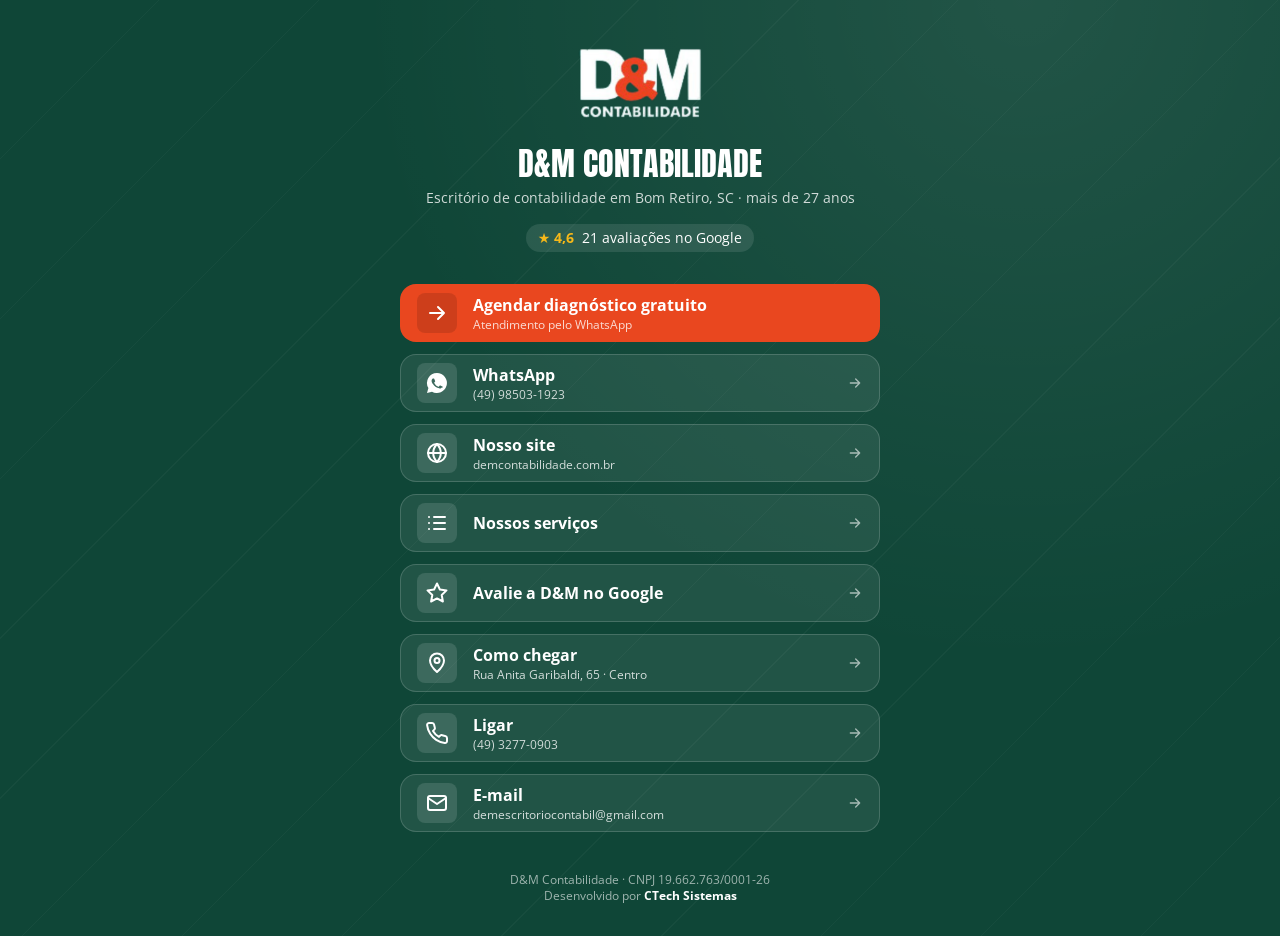
==== links/index.html @ 8e5ded23 "Adiciona endpoints para integração com Instagram e renovação de token; cria arquivos de configuração" ====
<!DOCTYPE html>
<html lang="pt-BR">
<head>
<meta charset="UTF-8">
<meta name="viewport" content="width=device-width, initial-scale=1.0">
<title>D&amp;M Contabilidade | Links</title>
<meta name="description" content="Links da D&amp;M Contabilidade, escritório de contabilidade em Bom Retiro, SC: WhatsApp, site, avaliações e localização.">
<link rel="canonical" href="https://www.demcontabilidade.com.br/links/">
<link rel="icon" type="image/png" href="/img/logo-dm.png">
<meta name="theme-color" content="#0f4637">
<script>
/* mesmos temas mensais do site */
(function(){
  var T={9:'amarelo',10:'rosa',11:'azul'},C={amarelo:'#0f4637',rosa:'#6b1842',azul:'#0f3460'};
  var q=new URLSearchParams(location.search).get('tema'),t=q||T[new Date().getMonth()+1]||'padrao';
  document.documentElement.setAttribute('data-tema',t);
  if(C[t])document.querySelector('meta[name="theme-color"]').setAttribute('content',C[t]);
  window.LOGO_TEMA=C[t]?'/img/logo-dm-'+t+'.png':null;
})();
</script>
<link rel="preconnect" href="https://fonts.googleapis.com">
<link rel="preconnect" href="https://fonts.gstatic.com" crossorigin>
<link href="https://fonts.googleapis.com/css2?family=Anton&family=Open+Sans:wght@400;700&display=swap" rel="stylesheet">
<style>
/* base 8/4 px · coluna única centralizada (4 colunas no celular) */
:root{--verde:#0f4637;--verde-3:#072a21;--laranja:#e9471f;--sobre:#fff;--r:16px}
html[data-tema="rosa"]{--verde:#6b1842;--verde-3:#3b0c24;--laranja:#e5458a}
html[data-tema="azul"]{--verde:#0f3460;--verde-3:#061b35;--laranja:#2f7de1}
html[data-tema="amarelo"]{--laranja:#f6c419;--sobre:#1f1a0a}
*{box-sizing:border-box;margin:0;padding:0}
body{min-height:100vh;font-family:"Open Sans",system-ui,sans-serif;font-size:16px;line-height:24px;color:#fff;background:var(--verde);
  background-image:radial-gradient(circle at 80% 0%,rgba(255,255,255,.08),transparent 48%),repeating-linear-gradient(135deg,transparent 0 112px,rgba(255,255,255,.03) 112px 113px);
  display:flex;justify-content:center;padding:48px 16px 32px;-webkit-font-smoothing:antialiased}
a{color:inherit;text-decoration:none}
.box{width:100%;max-width:480px;display:flex;flex-direction:column;align-items:center}
.logo{height:72px;width:auto}
h1{font-family:"Anton",Impact,sans-serif;font-weight:400;text-transform:uppercase;font-size:32px;line-height:40px;margin-top:24px;text-align:center}
.sub{margin-top:4px;font-size:14px;line-height:20px;color:rgba(255,255,255,.8);text-align:center}
.aviso{display:none;width:100%;margin-top:24px;padding:12px 16px;border-radius:12px;background:var(--laranja);color:var(--sobre);font-size:14px;line-height:20px;font-weight:700;text-align:center}
.aviso.on{display:block}
.links{width:100%;display:grid;gap:12px;margin-top:32px;list-style:none}
.link{display:flex;align-items:center;gap:16px;min-height:56px;padding:8px 16px;border-radius:var(--r);background:rgba(255,255,255,.08);border:1px solid rgba(255,255,255,.16);font-weight:700;transition:transform .2s,background .2s}
.link:hover{background:rgba(255,255,255,.14);transform:translateY(-2px)}
.link:focus-visible{outline:2px solid #fff;outline-offset:4px}
.link .ic{width:40px;height:40px;border-radius:8px;display:grid;place-items:center;background:rgba(255,255,255,.12);flex:none}
.link .seta{margin-left:auto;opacity:.6}
.link.destaque{background:var(--laranja);color:var(--sobre);border-color:transparent}
.link.destaque .ic{background:rgba(0,0,0,.12)}
.link small{display:block;font-weight:400;font-size:12px;line-height:16px;opacity:.8}
.i{width:24px;height:24px;fill:none;stroke:currentColor;stroke-width:2px;stroke-linecap:round;stroke-linejoin:round}
.i.cheio{fill:currentColor;stroke:none}
.i.peq{width:16px;height:16px}
.nota{display:inline-flex;align-items:center;gap:8px;margin-top:16px;padding:4px 12px;border-radius:999px;background:rgba(255,255,255,.1);font-size:14px;line-height:20px}
.nota b{color:#f6b819}
footer{margin-top:40px;font-size:12px;line-height:16px;color:rgba(255,255,255,.6);text-align:center}
footer a{color:#fff;font-weight:700}
</style>
</head>
<body>
<svg width="0" height="0" style="position:absolute" aria-hidden="true"><defs>
  <symbol id="whats" viewBox="0 0 24 24"><path d="M12 2a10 10 0 00-8.6 15.1L2 22l5-1.3A10 10 0 1012 2zm5.3 14.1c-.2.6-1.3 1.2-1.8 1.3-.5.1-1 .1-3.2-.7-2.7-1.1-4.4-3.8-4.6-4-.1-.2-1.1-1.4-1.1-2.7s.7-1.9.9-2.2c.2-.3.5-.3.7-.3h.5c.2 0 .4 0 .6.5l.8 2c.1.2.1.4 0 .5l-.4.6-.4.4c-.1.2-.3.3-.1.6.2.3.8 1.3 1.7 2.1 1.2 1 2.1 1.3 2.4 1.5.3.1.5.1.6-.1l.9-1c.2-.3.4-.2.6-.1l1.9.9c.3.1.5.2.5.3.1.2.1.7-.1 1.3z"/></symbol>
  <symbol id="seta" viewBox="0 0 24 24"><path d="M5 12h14M13 6l6 6-6 6"/></symbol>
  <symbol id="globo" viewBox="0 0 24 24"><circle cx="12" cy="12" r="9"/><path d="M3 12h18M12 3c2.5 2.7 3.8 5.7 3.8 9s-1.3 6.3-3.8 9c-2.5-2.7-3.8-5.7-3.8-9S9.5 5.7 12 3z"/></symbol>
  <symbol id="lista" viewBox="0 0 24 24"><path d="M9 6h11M9 12h11M9 18h11M4 6h.01M4 12h.01M4 18h.01"/></symbol>
  <symbol id="estrela" viewBox="0 0 24 24"><path d="M12 2.5l2.9 6 6.6.9-4.8 4.6 1.2 6.5L12 17.4l-5.9 3.1 1.2-6.5L2.5 9.4l6.6-.9z"/></symbol>
  <symbol id="pin" viewBox="0 0 24 24"><path d="M12 21s-7-6.2-7-11.5a7 7 0 0114 0C19 14.8 12 21 12 21z"/><circle cx="12" cy="9.5" r="2.5"/></symbol>
  <symbol id="tel" viewBox="0 0 24 24"><path d="M22 16.9v3a2 2 0 01-2.2 2 19.8 19.8 0 01-8.6-3.1 19.5 19.5 0 01-6-6A19.8 19.8 0 012.1 4.2 2 2 0 014.1 2h3a2 2 0 012 1.7c.1.9.4 1.9.7 2.8a2 2 0 01-.5 2.1L8 9.9a16 16 0 006 6l1.3-1.3a2 2 0 012.1-.4c.9.3 1.8.6 2.8.7a2 2 0 011.7 2z"/></symbol>
  <symbol id="email" viewBox="0 0 24 24"><rect x="3" y="5" width="18" height="14" rx="2"/><path d="M3 7l9 6 9-6"/></symbol>
</defs></svg>

<main class="box">
  <img class="logo" src="/img/logo-dm.png" alt="D&amp;M Contabilidade">
  <h1>D&amp;M Contabilidade</h1>
  <p class="sub">Escritório de contabilidade em Bom Retiro, SC · mais de <span id="anos">27</span> anos</p>
  <a class="nota" href="https://www.google.com/maps/place/D%26M+Contabilidade/@-27.7965904,-49.4924894,17z/data=!4m6!3m5!1s0x9520659536e1f187:0x4e4851db757cfee0!8m2!3d-27.7965904!4d-49.4924894!16s%2Fg%2F11js3b00mc" target="_blank" rel="noopener"><b>★ 4,6</b> 21 avaliações no Google</a>

  <p class="aviso" id="aviso" role="note"></p>

  <ul class="links">
    <li><a class="link destaque" href="https://wa.me/5549985031923?text=Ol%C3%A1!%20Vim%20pelo%20Instagram%20e%20gostaria%20de%20agendar%20um%20diagn%C3%B3stico%20gratuito." target="_blank" rel="noopener"><span class="ic"><svg class="i"><use href="#seta"/></svg></span><span>Agendar diagnóstico gratuito<small>Atendimento pelo WhatsApp</small></span></a></li>
    <li><a class="link" href="https://wa.me/5549985031923?text=Ol%C3%A1!%20Vim%20pelo%20Instagram." target="_blank" rel="noopener"><span class="ic"><svg class="i cheio"><use href="#whats"/></svg></span><span>WhatsApp<small>(49) 98503-1923</small></span><svg class="i peq seta"><use href="#seta"/></svg></a></li>
    <li><a class="link" href="/"><span class="ic"><svg class="i"><use href="#globo"/></svg></span><span>Nosso site<small>demcontabilidade.com.br</small></span><svg class="i peq seta"><use href="#seta"/></svg></a></li>
    <li><a class="link" href="/#servicos"><span class="ic"><svg class="i"><use href="#lista"/></svg></span><span>Nossos serviços</span><svg class="i peq seta"><use href="#seta"/></svg></a></li>
    <li><a class="link" id="avaliar" href="https://www.google.com/maps/place/D%26M+Contabilidade/@-27.7965904,-49.4924894,17z/data=!4m6!3m5!1s0x9520659536e1f187:0x4e4851db757cfee0!8m2!3d-27.7965904!4d-49.4924894!16s%2Fg%2F11js3b00mc" target="_blank" rel="noopener"><span class="ic"><svg class="i"><use href="#estrela"/></svg></span><span>Avalie a D&amp;M no Google</span><svg class="i peq seta"><use href="#seta"/></svg></a></li>
    <li><a class="link" href="https://www.google.com/maps/dir/?api=1&destination=D%26M+Contabilidade+Rua+Anita+Garibaldi+65+Bom+Retiro+SC" target="_blank" rel="noopener"><span class="ic"><svg class="i"><use href="#pin"/></svg></span><span>Como chegar<small>Rua Anita Garibaldi, 65 · Centro</small></span><svg class="i peq seta"><use href="#seta"/></svg></a></li>
    <li><a class="link" href="tel:+554932770903"><span class="ic"><svg class="i"><use href="#tel"/></svg></span><span>Ligar<small>(49) 3277-0903</small></span><svg class="i peq seta"><use href="#seta"/></svg></a></li>
    <li><a class="link" href="mailto:demescritoriocontabil@gmail.com"><span class="ic"><svg class="i"><use href="#email"/></svg></span><span>E-mail<small>demescritoriocontabil@gmail.com</small></span><svg class="i peq seta"><use href="#seta"/></svg></a></li>
  </ul>

  <footer>D&amp;M Contabilidade · CNPJ 19.662.763/0001-26<br>Desenvolvido por <a href="/">CTech Sistemas</a></footer>
</main>

<script>
if(window.LOGO_TEMA){var lg=document.querySelector('.logo'),im=new Image();im.onload=function(){lg.src=LOGO_TEMA};im.src=LOGO_TEMA;}
/* anos de experiência: 27 em 2026, +1 a cada maio */
(function(){var h=new Date(),a=27+(h.getFullYear()-2026)-((h.getMonth()+1)<5?1:0);document.getElementById('anos').textContent=Math.max(27,a);})();
/* mesmo aviso do site (avisos.json) */
fetch('/avisos.json',{cache:'no-store'}).then(function(r){return r.ok?r.json():[]}).then(function(l){
  var hj=new Date().toISOString().slice(0,10);
  var a=(l||[]).find(function(x){return x&&x.texto&&(!x.inicio||x.inicio<=hj)&&(!x.fim||x.fim>=hj)});
  if(a){var e=document.getElementById('aviso');e.textContent=a.texto;e.classList.add('on');}
}).catch(function(){});
</script>
</body>
</html>
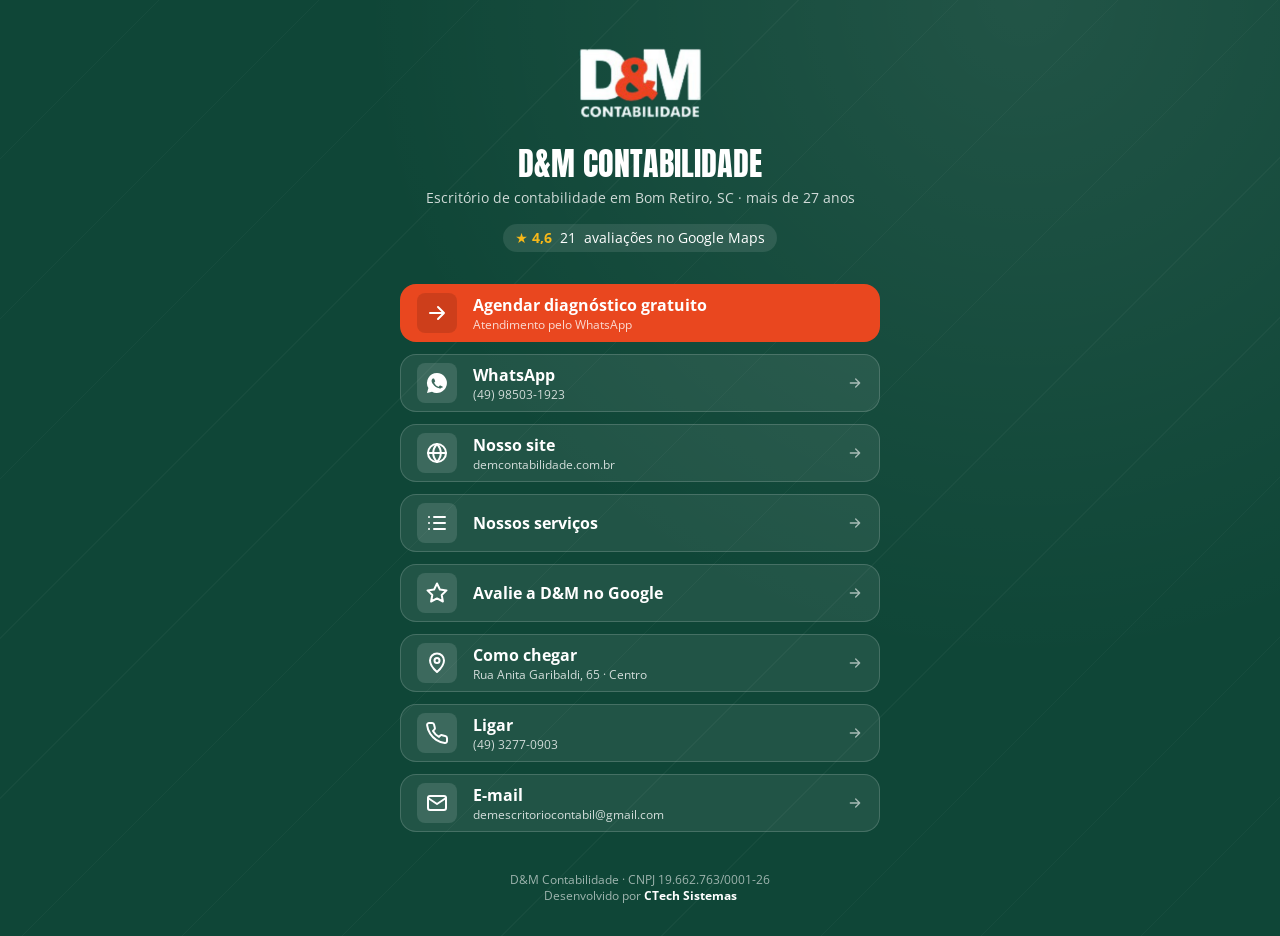
==== commit e4047ced: "feat: add monthly themes and corresponding styles - Introduced a new CSS file for link styles with r" ====
--- a/links/index.html
+++ b/links/index.html
@@ -8,53 +8,11 @@
 <link rel="canonical" href="https://www.demcontabilidade.com.br/links/">
 <link rel="icon" type="image/png" href="/img/logo-dm.png">
 <meta name="theme-color" content="#0f4637">
-<script>
-/* mesmos temas mensais do site */
-(function(){
-  var T={9:'amarelo',10:'rosa',11:'azul'},C={amarelo:'#0f4637',rosa:'#6b1842',azul:'#0f3460'};
-  var q=new URLSearchParams(location.search).get('tema'),t=q||T[new Date().getMonth()+1]||'padrao';
-  document.documentElement.setAttribute('data-tema',t);
-  if(C[t])document.querySelector('meta[name="theme-color"]').setAttribute('content',C[t]);
-  window.LOGO_TEMA=C[t]?'/img/logo-dm-'+t+'.png':null;
-})();
-</script>
+<script src="/js/links-tema.js"></script>
 <link rel="preconnect" href="https://fonts.googleapis.com">
 <link rel="preconnect" href="https://fonts.gstatic.com" crossorigin>
 <link href="https://fonts.googleapis.com/css2?family=Anton&family=Open+Sans:wght@400;700&display=swap" rel="stylesheet">
-<style>
-/* base 8/4 px · coluna única centralizada (4 colunas no celular) */
-:root{--verde:#0f4637;--verde-3:#072a21;--laranja:#e9471f;--sobre:#fff;--r:16px}
-html[data-tema="rosa"]{--verde:#6b1842;--verde-3:#3b0c24;--laranja:#e5458a}
-html[data-tema="azul"]{--verde:#0f3460;--verde-3:#061b35;--laranja:#2f7de1}
-html[data-tema="amarelo"]{--laranja:#f6c419;--sobre:#1f1a0a}
-*{box-sizing:border-box;margin:0;padding:0}
-body{min-height:100vh;font-family:"Open Sans",system-ui,sans-serif;font-size:16px;line-height:24px;color:#fff;background:var(--verde);
-  background-image:radial-gradient(circle at 80% 0%,rgba(255,255,255,.08),transparent 48%),repeating-linear-gradient(135deg,transparent 0 112px,rgba(255,255,255,.03) 112px 113px);
-  display:flex;justify-content:center;padding:48px 16px 32px;-webkit-font-smoothing:antialiased}
-a{color:inherit;text-decoration:none}
-.box{width:100%;max-width:480px;display:flex;flex-direction:column;align-items:center}
-.logo{height:72px;width:auto}
-h1{font-family:"Anton",Impact,sans-serif;font-weight:400;text-transform:uppercase;font-size:32px;line-height:40px;margin-top:24px;text-align:center}
-.sub{margin-top:4px;font-size:14px;line-height:20px;color:rgba(255,255,255,.8);text-align:center}
-.aviso{display:none;width:100%;margin-top:24px;padding:12px 16px;border-radius:12px;background:var(--laranja);color:var(--sobre);font-size:14px;line-height:20px;font-weight:700;text-align:center}
-.aviso.on{display:block}
-.links{width:100%;display:grid;gap:12px;margin-top:32px;list-style:none}
-.link{display:flex;align-items:center;gap:16px;min-height:56px;padding:8px 16px;border-radius:var(--r);background:rgba(255,255,255,.08);border:1px solid rgba(255,255,255,.16);font-weight:700;transition:transform .2s,background .2s}
-.link:hover{background:rgba(255,255,255,.14);transform:translateY(-2px)}
-.link:focus-visible{outline:2px solid #fff;outline-offset:4px}
-.link .ic{width:40px;height:40px;border-radius:8px;display:grid;place-items:center;background:rgba(255,255,255,.12);flex:none}
-.link .seta{margin-left:auto;opacity:.6}
-.link.destaque{background:var(--laranja);color:var(--sobre);border-color:transparent}
-.link.destaque .ic{background:rgba(0,0,0,.12)}
-.link small{display:block;font-weight:400;font-size:12px;line-height:16px;opacity:.8}
-.i{width:24px;height:24px;fill:none;stroke:currentColor;stroke-width:2px;stroke-linecap:round;stroke-linejoin:round}
-.i.cheio{fill:currentColor;stroke:none}
-.i.peq{width:16px;height:16px}
-.nota{display:inline-flex;align-items:center;gap:8px;margin-top:16px;padding:4px 12px;border-radius:999px;background:rgba(255,255,255,.1);font-size:14px;line-height:20px}
-.nota b{color:#f6b819}
-footer{margin-top:40px;font-size:12px;line-height:16px;color:rgba(255,255,255,.6);text-align:center}
-footer a{color:#fff;font-weight:700}
-</style>
+<link rel="stylesheet" href="/css/links.css">
 </head>
 <body>
 <svg width="0" height="0" style="position:absolute" aria-hidden="true"><defs>
@@ -72,7 +30,7 @@
   <img class="logo" src="/img/logo-dm.png" alt="D&amp;M Contabilidade">
   <h1>D&amp;M Contabilidade</h1>
   <p class="sub">Escritório de contabilidade em Bom Retiro, SC · mais de <span id="anos">27</span> anos</p>
-  <a class="nota" href="https://www.google.com/maps/place/D%26M+Contabilidade/@-27.7965904,-49.4924894,17z/data=!4m6!3m5!1s0x9520659536e1f187:0x4e4851db757cfee0!8m2!3d-27.7965904!4d-49.4924894!16s%2Fg%2F11js3b00mc" target="_blank" rel="noopener"><b>★ 4,6</b> 21 avaliações no Google</a>
+  <a class="nota" id="nota" href="https://www.google.com/maps/place/D%26M+Contabilidade/@-27.7965904,-49.4924894,17z/data=!4m6!3m5!1s0x9520659536e1f187:0x4e4851db757cfee0!8m2!3d-27.7965904!4d-49.4924894!16s%2Fg%2F11js3b00mc" target="_blank" rel="noopener"><b>★ <span id="notaV">4,6</span></b> <span id="notaT">21</span> avaliações no Google Maps</a>
 
   <p class="aviso" id="aviso" role="note"></p>
 
@@ -90,16 +48,6 @@
   <footer>D&amp;M Contabilidade · CNPJ 19.662.763/0001-26<br>Desenvolvido por <a href="/">CTech Sistemas</a></footer>
 </main>
 
-<script>
-if(window.LOGO_TEMA){var lg=document.querySelector('.logo'),im=new Image();im.onload=function(){lg.src=LOGO_TEMA};im.src=LOGO_TEMA;}
-/* anos de experiência: 27 em 2026, +1 a cada maio */
-(function(){var h=new Date(),a=27+(h.getFullYear()-2026)-((h.getMonth()+1)<5?1:0);document.getElementById('anos').textContent=Math.max(27,a);})();
-/* mesmo aviso do site (avisos.json) */
-fetch('/avisos.json',{cache:'no-store'}).then(function(r){return r.ok?r.json():[]}).then(function(l){
-  var hj=new Date().toISOString().slice(0,10);
-  var a=(l||[]).find(function(x){return x&&x.texto&&(!x.inicio||x.inicio<=hj)&&(!x.fim||x.fim>=hj)});
-  if(a){var e=document.getElementById('aviso');e.textContent=a.texto;e.classList.add('on');}
-}).catch(function(){});
-</script>
+<script src="/js/links.js"></script>
 </body>
 </html>
--- a/css/links.css
+++ b/css/links.css
@@ -0,0 +1,32 @@
+/* base 8/4 px · coluna única centralizada (4 colunas no celular) */
+:root{--verde:#0f4637;--verde-3:#072a21;--laranja:#e9471f;--sobre:#fff;--r:16px}
+html[data-tema="rosa"]{--verde:#6b1842;--verde-3:#3b0c24;--laranja:#e5458a}
+html[data-tema="azul"]{--verde:#0f3460;--verde-3:#061b35;--laranja:#2f7de1}
+html[data-tema="amarelo"]{--laranja:#f6c419;--sobre:#1f1a0a}
+*{box-sizing:border-box;margin:0;padding:0}
+body{min-height:100vh;font-family:"Open Sans",system-ui,sans-serif;font-size:16px;line-height:24px;color:#fff;background:var(--verde);
+  background-image:radial-gradient(circle at 80% 0%,rgba(255,255,255,.08),transparent 48%),repeating-linear-gradient(135deg,transparent 0 112px,rgba(255,255,255,.03) 112px 113px);
+  display:flex;justify-content:center;padding:48px 16px 32px;-webkit-font-smoothing:antialiased}
+a{color:inherit;text-decoration:none}
+.box{width:100%;max-width:480px;display:flex;flex-direction:column;align-items:center}
+.logo{height:72px;width:auto}
+h1{font-family:"Anton",Impact,sans-serif;font-weight:400;text-transform:uppercase;font-size:32px;line-height:40px;margin-top:24px;text-align:center}
+.sub{margin-top:4px;font-size:14px;line-height:20px;color:rgba(255,255,255,.8);text-align:center}
+.aviso{display:none;width:100%;margin-top:24px;padding:12px 16px;border-radius:12px;background:var(--laranja);color:var(--sobre);font-size:14px;line-height:20px;font-weight:700;text-align:center}
+.aviso.on{display:block}
+.links{width:100%;display:grid;gap:12px;margin-top:32px;list-style:none}
+.link{display:flex;align-items:center;gap:16px;min-height:56px;padding:8px 16px;border-radius:var(--r);background:rgba(255,255,255,.08);border:1px solid rgba(255,255,255,.16);font-weight:700;transition:transform .2s,background .2s}
+.link:hover{background:rgba(255,255,255,.14);transform:translateY(-2px)}
+.link:focus-visible{outline:2px solid #fff;outline-offset:4px}
+.link .ic{width:40px;height:40px;border-radius:8px;display:grid;place-items:center;background:rgba(255,255,255,.12);flex:none}
+.link .seta{margin-left:auto;opacity:.6}
+.link.destaque{background:var(--laranja);color:var(--sobre);border-color:transparent}
+.link.destaque .ic{background:rgba(0,0,0,.12)}
+.link small{display:block;font-weight:400;font-size:12px;line-height:16px;opacity:.8}
+.i{width:24px;height:24px;fill:none;stroke:currentColor;stroke-width:2px;stroke-linecap:round;stroke-linejoin:round}
+.i.cheio{fill:currentColor;stroke:none}
+.i.peq{width:16px;height:16px}
+.nota{display:inline-flex;align-items:center;gap:8px;margin-top:16px;padding:4px 12px;border-radius:999px;background:rgba(255,255,255,.1);font-size:14px;line-height:20px}
+.nota b{color:#f6b819}
+footer{margin-top:40px;font-size:12px;line-height:16px;color:rgba(255,255,255,.6);text-align:center}
+footer a{color:#fff;font-weight:700}
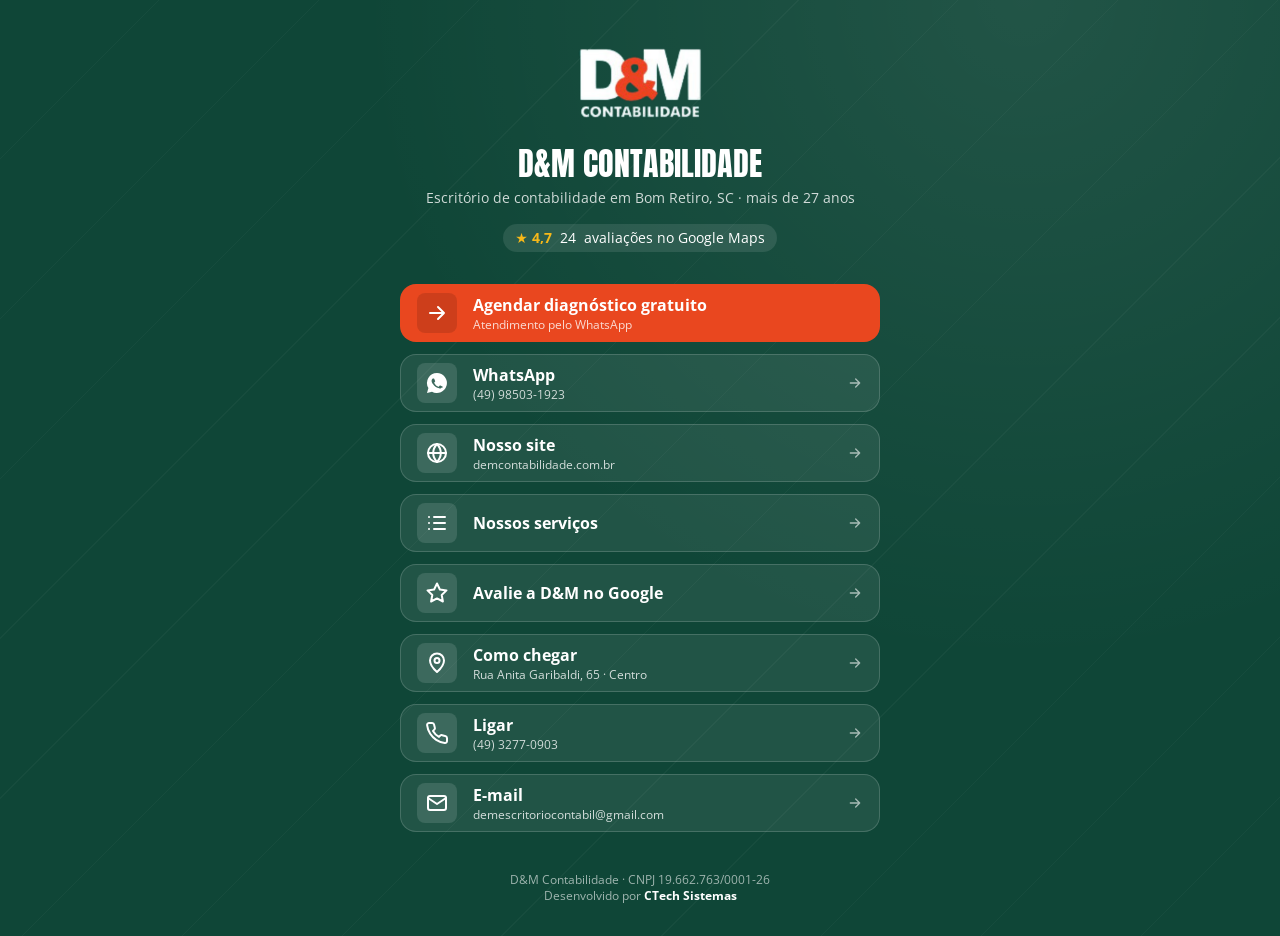
==== commit 2529b37d: "Add carousel for testimonials and update ratings - Implemented a carousel feature for displaying tes" ====
--- a/links/index.html
+++ b/links/index.html
@@ -30,7 +30,7 @@
   <img class="logo" src="/img/logo-dm.png" alt="D&amp;M Contabilidade">
   <h1>D&amp;M Contabilidade</h1>
   <p class="sub">Escritório de contabilidade em Bom Retiro, SC · mais de <span id="anos">27</span> anos</p>
-  <a class="nota" id="nota" href="https://www.google.com/maps/place/D%26M+Contabilidade/@-27.7965904,-49.4924894,17z/data=!4m6!3m5!1s0x9520659536e1f187:0x4e4851db757cfee0!8m2!3d-27.7965904!4d-49.4924894!16s%2Fg%2F11js3b00mc" target="_blank" rel="noopener"><b>★ <span id="notaV">4,6</span></b> <span id="notaT">21</span> avaliações no Google Maps</a>
+  <a class="nota" id="nota" href="https://www.google.com/maps/place/D%26M+Contabilidade/@-27.7965904,-49.4924894,17z/data=!4m6!3m5!1s0x9520659536e1f187:0x4e4851db757cfee0!8m2!3d-27.7965904!4d-49.4924894!16s%2Fg%2F11js3b00mc" target="_blank" rel="noopener"><b>★ <span id="notaV">4,7</span></b> <span id="notaT">24</span> avaliações no Google Maps</a>
 
   <p class="aviso" id="aviso" role="note"></p>
 
